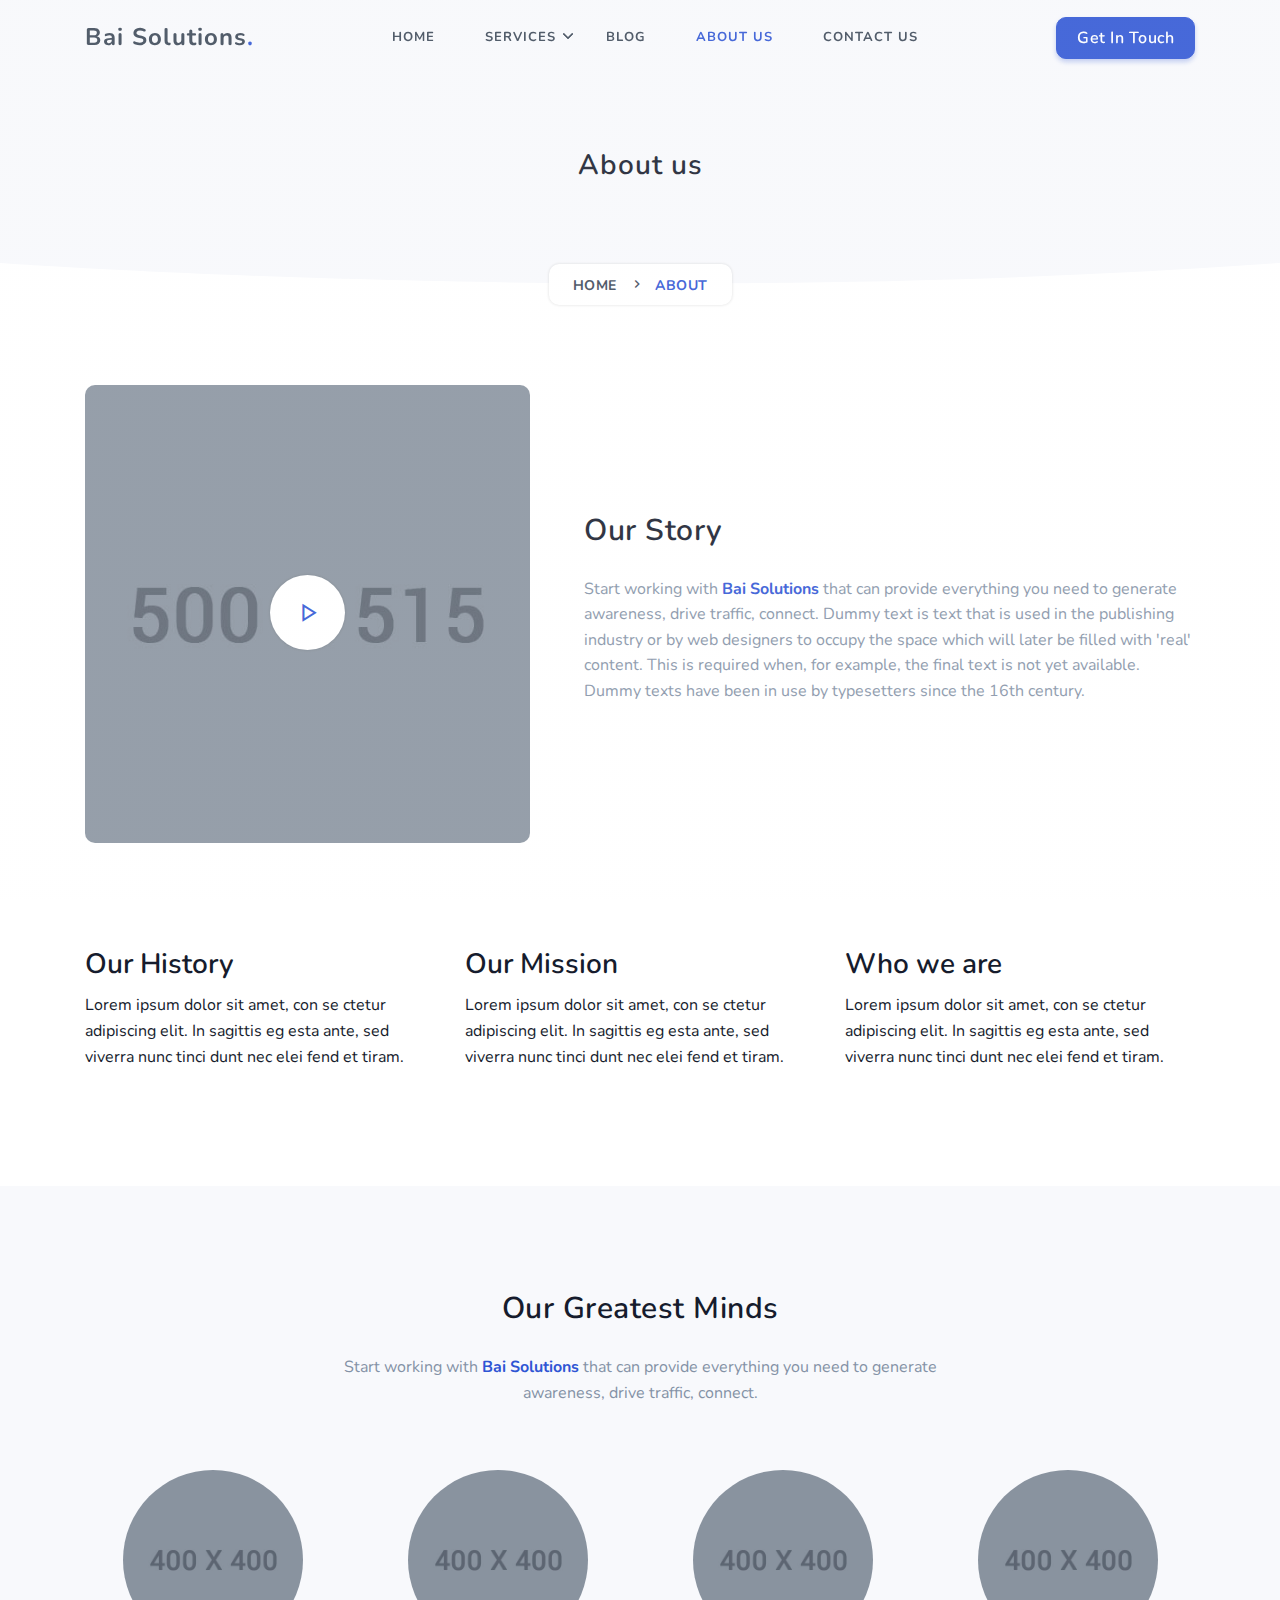
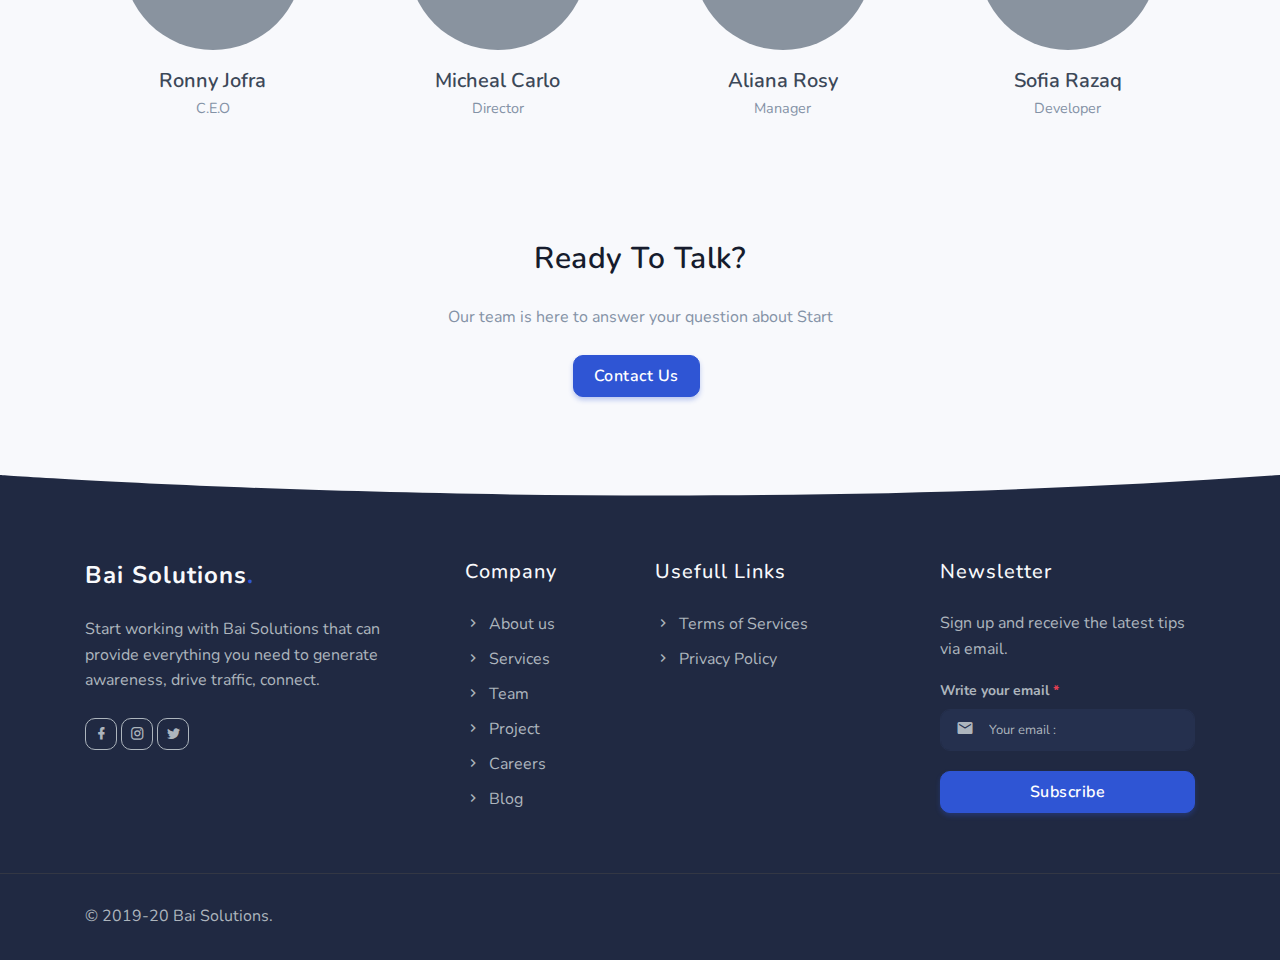
==== about-us.html @ ea164569 "Setup" ====
<!DOCTYPE html>
<html lang="en">

<head>
    <meta charset="utf-8" />
    <title>Bai Solutions- Saas & Software Landing Page Template</title>
    <meta name="viewport" content="width=device-width, initial-scale=1.0">
    <meta name="description" content="Premium Bootstrap 4 Landing Page Template" />
    <meta name="keywords" content="bootstrap 4, premium, marketing, multipurpose" />
    <meta content="Shreethemes" name="author" />
    <!-- favicon -->
    <link rel="shortcut icon" href="images/favicon.ico">
    <!-- Bootstrap -->
    <link href="css/bootstrap.min.css" rel="stylesheet" type="text/css" />
    <!-- Magnific -->
    <link href="css/magnific-popup.css" rel="stylesheet" type="text/css" />
    <!-- Icons -->
    <link href="css/materialdesignicons.min.css" rel="stylesheet" type="text/css" />
    <!-- Main css -->
    <link href="css/style.css" rel="stylesheet" type="text/css" />
    <link href="css/custom.css" rel="stylesheet" type="text/css" />

</head>

<body>
    <!-- Loader -->
    <div id="preloader">
        <div id="status">
            <div class="spinner">
                <div class="double-bounce1"></div>
                <div class="double-bounce2"></div>
            </div>
        </div>
    </div>
    <!-- Loader -->

    <!-- Navbar STart -->
    <header id="topnav" class="defaultscroll sticky">
        <div class="container">
            <!-- Logo container-->
            <div>
                <a class="logo" href="index.html">Bai Solutions<span class="text-primary">.</span></a>
            </div>
            <div class="buy-button">
                <a href="" class="btn btn-primary">Get In Touch</a>
            </div>
            <!--end login button-->
            <!-- End Logo container-->
            <div class="menu-extras">
                <div class="menu-item">
                    <!-- Mobile menu toggle-->
                    <a class="navbar-toggle">
                        <div class="lines">
                            <span></span>
                            <span></span>
                            <span></span>
                        </div>
                    </a>
                    <!-- End mobile menu toggle-->
                </div>
            </div>

            <div id="navigation">
                <!-- Navigation Menu-->
                <ul class="navigation-menu">
                    <li><a href="index.html">Home</a></li>
                    <li class="has-submenu">
                        <a href="services.html">Services</a><span class="menu-arrow"></span>
                        <ul class="submenu megamenu">
                            <li>
                                <ul>
                                    <li><a href="javascript:void(0)">Services 1</a></li>
                                    <li><a href="javascript:void(0)">Services 2</a></li>
                                    <li><a href="javascript:void(0)">Services 3</a></li>
                                    <li><a href="javascript:void(0)">Services 4</a></li>
                                </ul>
                            </li>
                            <li>
                                <ul>
                                    <li><a href="javascript:void(0)">Services 5</a></li>
                                    <li><a href="javascript:void(0)">Services 6</a></li>
                                    <li><a href="javascript:void(0)">Services 7</a></li>
                                    <li><a href="javascript:void(0)">Services 8</a></li>
                                </ul>
                            </li>
                        </ul>
                    </li>
                    <li>
                        <a href="blog.html">Blog</a></span>
                    </li>
                    <li>
                        <a href="about-us.html">About Us</a></span>
                    </li>
                    <li>
                        <a href="contact-us.html">Contact US</a></span>
                    </li>
                </ul>
                <!--end navigation menu-->
                <div class="buy-menu-btn d-none">
                    <a href="" class="btn btn-primary">Get In Touch</a>
                </div>
                <!--end login button-->
            </div>
            <!--end navigation-->
        </div>
        <!--end container-->
    </header>
    <!--end header-->
    <!-- Navbar End -->

    <!-- Hero Start -->
    <section class="bg-half bg-light">
        <div class="home-center">
            <div class="home-desc-center">
                <div class="container">
                    <div class="row justify-content-center">
                        <div class="col-lg-12 text-center">
                            <div class="page-next-level">
                                <h4 class="title"> About us </h4>
                                <ul class="page-next d-inline-block bg-white shadow p-2 pl-4 pr-4 rounded mb-0">
                                    <li><a href="index.html" class="text-uppercase font-weight-bold text-dark">Home</a>
                                    </li>
                                    <li>
                                        <span class="text-uppercase text-primary font-weight-bold">About</span>
                                    </li>
                                </ul>
                            </div>
                        </div>
                        <!--end col-->
                    </div>
                    <!--end row-->
                </div>
                <!--end container-->
            </div>
        </div>
    </section>
    <!--end section-->
    <!-- Hero End -->

    <!-- Shape Start -->
    <div class="position-relative">
        <div class="shape overflow-hidden text-white">
            <svg viewBox="0 0 2880 48" fill="none" xmlns="http://www.w3.org/2000/svg">
                <path d="M0 48H1437.5H2880V0H2160C1442.5 52 720 0 720 0H0V48Z" fill="currentColor"></path>
            </svg>
        </div>
    </div>
    <!--Shape End-->

    <!-- About Start -->
    <section class="section">
        <div class="container">
            <div class="row align-items-center">
                <div class="col-lg-5 col-md-5 mt-4 pt-2 mt-sm-0 pt-sm-0">
                    <div class="position-relative">
                        <img src="images/about.jpg" class="rounded img-fluid mx-auto d-block" alt="">
                        <div class="play-icon">
                            <a href="http://vimeo.com/287684225" class="play-btn video-play-icon">
                                <i class="mdi mdi-play text-primary rounded-pill bg-white shadow"></i>
                            </a>
                        </div>
                    </div>
                </div>
                <!--end col-->

                <div class="col-lg-7 col-md-7 mt-4 pt-2 mt-sm-0 pt-sm-0">
                    <div class="section-title ml-lg-4">
                        <h4 class="title mb-4">Our Story</h4>
                        <p class="text-muted">Start working with <span class="text-primary font-weight-bold">Bai
                                Solutions</span> that can provide everything you need to generate awareness, drive
                            traffic, connect. Dummy text is text that is used in the publishing industry or by web
                            designers to occupy the space which will later be filled with 'real' content. This is
                            required when, for example, the final text is not yet available. Dummy texts have been in
                            use by typesetters since the 16th century.</p>
                    </div>
                </div>
                <!--end col-->
            </div>
            <!--end row-->
        </div>
        <!--end container-->
    </section>

    <section class="section pt-0">
        <div class="container">
            <div class="row">
                <div class="col-lg-4 col-md-6">
                    <div class="about-text">
                        <h3>Our History</h3>
                        <p>Lorem ipsum dolor sit amet, con se ctetur adipiscing elit. In sagittis eg esta ante, sed
                            viverra nunc tinci dunt nec elei fend et tiram.</p>
                    </div>
                </div>
                <div class="col-lg-4 col-md-6">
                    <div class="about-text">
                        <h3>Our Mission</h3>
                        <p>Lorem ipsum dolor sit amet, con se ctetur adipiscing elit. In sagittis eg esta ante, sed
                            viverra nunc tinci dunt nec elei fend et tiram.</p>
                    </div>
                </div>
                <div class="col-lg-4 col-md-6 offset-lg-0 offset-md-3">
                    <div class="about-text">
                        <h3>Who we are</h3>
                        <p>Lorem ipsum dolor sit amet, con se ctetur adipiscing elit. In sagittis eg esta ante, sed
                            viverra nunc tinci dunt nec elei fend et tiram.</p>
                    </div>
                </div>
            </div>
        </div>
    </section>
    <!--end section-->
    <!-- About End -->

    <!-- Team Start -->
    <section class="section bg-light">
        <div class="container">
            <div class="row">
                <div class="col-12 text-center">
                    <div class="section-title mb-4 pb-2">
                        <h4 class="title mb-4">Our Greatest Minds</h4>
                        <p class="text-muted para-desc mx-auto mb-0">Start working with <span
                                class="text-primary font-weight-bold">Bai Solutions</span> that can provide everything
                            you need to generate awareness, drive traffic, connect.</p>
                    </div>
                </div>
                <!--end col-->
            </div>
            <!--end row-->

            <div class="row">
                <div class="col-lg-3 col-md-6 mt-4 pt-2">
                    <div class="team text-center">
                        <div class="position-relative">
                            <img src="images/client/01.jpg" class="img-fluid avatar avatar-ex-large rounded-pill"
                                alt="">
                            <ul class="list-unstyled social-icon team-icon mb-0 mt-4">
                                <li class="list-inline-item"><a href="javascript:void(0)" class="rounded"><i
                                            class="mdi mdi-facebook" title="Facebook"></i></a></li>
                                <li class="list-inline-item"><a href="javascript:void(0)" class="rounded"><i
                                            class="mdi mdi-instagram" title="Instagram"></i></a></li>
                                <li class="list-inline-item"><a href="javascript:void(0)" class="rounded"><i
                                            class="mdi mdi-twitter" title="Twitter"></i></a></li>
                                <li class="list-inline-item"><a href="javascript:void(0)" class="rounded"><i
                                            class="mdi mdi-google-plus" title="Twitter"></i></a></li>
                            </ul>
                        </div>
                        <div class="content pt-3 pb-3">
                            <h5 class="mb-0"><a href="javascript:void(0)" class="name text-dark">Ronny Jofra</a></h5>
                            <small class="designation text-muted">C.E.O</small>
                        </div>
                    </div>
                </div>
                <!--end col-->

                <div class="col-lg-3 col-md-6 mt-4 pt-2">
                    <div class="team text-center">
                        <div class="position-relative">
                            <img src="images/client/04.jpg" class="img-fluid avatar avatar-ex-large rounded-pill"
                                alt="">
                            <ul class="list-unstyled social-icon team-icon mb-0 mt-4">
                                <li class="list-inline-item"><a href="javascript:void(0)" class="rounded"><i
                                            class="mdi mdi-facebook" title="Facebook"></i></a></li>
                                <li class="list-inline-item"><a href="javascript:void(0)" class="rounded"><i
                                            class="mdi mdi-instagram" title="Instagram"></i></a></li>
                                <li class="list-inline-item"><a href="javascript:void(0)" class="rounded"><i
                                            class="mdi mdi-twitter" title="Twitter"></i></a></li>
                                <li class="list-inline-item"><a href="javascript:void(0)" class="rounded"><i
                                            class="mdi mdi-google-plus" title="Twitter"></i></a></li>
                            </ul>
                        </div>
                        <div class="content pt-3 pb-3">
                            <h5 class="mb-0"><a href="javascript:void(0)" class="name text-dark">Micheal Carlo</a></h5>
                            <small class="designation text-muted">Director</small>
                        </div>
                    </div>
                </div>
                <!--end col-->

                <div class="col-lg-3 col-md-6 mt-4 pt-2">
                    <div class="team text-center">
                        <div class="position-relative">
                            <img src="images/client/02.jpg" class="img-fluid avatar avatar-ex-large rounded-pill"
                                alt="">
                            <ul class="list-unstyled social-icon team-icon mb-0 mt-4">
                                <li class="list-inline-item"><a href="javascript:void(0)" class="rounded"><i
                                            class="mdi mdi-facebook" title="Facebook"></i></a></li>
                                <li class="list-inline-item"><a href="javascript:void(0)" class="rounded"><i
                                            class="mdi mdi-instagram" title="Instagram"></i></a></li>
                                <li class="list-inline-item"><a href="javascript:void(0)" class="rounded"><i
                                            class="mdi mdi-twitter" title="Twitter"></i></a></li>
                                <li class="list-inline-item"><a href="javascript:void(0)" class="rounded"><i
                                            class="mdi mdi-google-plus" title="Twitter"></i></a></li>
                            </ul>
                        </div>
                        <div class="content pt-3 pb-3">
                            <h5 class="mb-0"><a href="javascript:void(0)" class="name text-dark">Aliana Rosy</a></h5>
                            <small class="designation text-muted">Manager</small>
                        </div>
                    </div>
                </div>
                <!--end col-->

                <div class="col-lg-3 col-md-6 mt-4 pt-2">
                    <div class="team text-center">
                        <div class="position-relative">
                            <img src="images/client/03.jpg" class="img-fluid avatar avatar-ex-large rounded-pill"
                                alt="">
                            <ul class="list-unstyled social-icon team-icon mb-0 mt-4">
                                <li class="list-inline-item"><a href="javascript:void(0)" class="rounded"><i
                                            class="mdi mdi-facebook" title="Facebook"></i></a></li>
                                <li class="list-inline-item"><a href="javascript:void(0)" class="rounded"><i
                                            class="mdi mdi-instagram" title="Instagram"></i></a></li>
                                <li class="list-inline-item"><a href="javascript:void(0)" class="rounded"><i
                                            class="mdi mdi-twitter" title="Twitter"></i></a></li>
                                <li class="list-inline-item"><a href="javascript:void(0)" class="rounded"><i
                                            class="mdi mdi-google-plus" title="Twitter"></i></a></li>
                            </ul>
                        </div>
                        <div class="content pt-3 pb-3">
                            <h5 class="mb-0"><a href="javascript:void(0)" class="name text-dark">Sofia Razaq</a></h5>
                            <small class="designation text-muted">Developer</small>
                        </div>
                    </div>
                </div>
                <!--end col-->
            </div>
            <!--end row-->
        </div>
        <!--end container-->

        <div class="container mt-100 mt-60">
            <div class="row justify-content-center">
                <div class="col-12 text-center">
                    <div class="section-title">
                        <h4 class="title mb-4">Ready To Talk?</h4>
                        <p class="text-muted para-desc mx-auto mb-0">Our team is here to answer your question about Start</p>

                        <div class="mt-3">
                            <a href="contact-us.html" class="btn btn-primary mt-2 mr-2">Contact Us</a>
                        </div>
                    </div>
                </div>
                <!--end col-->
            </div>
            <!--end row-->
        </div>
        <!--end container-->
    </section>
    <!--end section-->
    <!-- Team End -->

    <!-- Shape Start -->
    <div class="position-relative">
        <div class="shape overflow-hidden text-footer">
            <svg viewBox="0 0 2880 48" fill="none" xmlns="http://www.w3.org/2000/svg">
                <path d="M0 48H1437.5H2880V0H2160C1442.5 52 720 0 720 0H0V48Z" fill="currentColor"></path>
            </svg>
        </div>
    </div>
    <!--Shape End-->

    <!-- Footer Start -->
    <footer class="footer">
        <div class="container">
            <div class="row">
                <div class="col-lg-4 col-12 mb-0 mb-md-4 pb-0 pb-md-2">
                    <a class="logo-footer" href="#">Bai Solutions<span class="text-primary">.</span></a>
                    <p class="mt-4">Start working with Bai Solutions that can provide everything you need to generate
                        awareness, drive traffic, connect.</p>
                    <ul class="list-unstyled social-icon social mb-0 mt-4">
                        <li class="list-inline-item"><a href="javascript:void(0)" class="rounded"><i
                                    class="mdi mdi-facebook" title="Facebook"></i></a></li>
                        <li class="list-inline-item"><a href="javascript:void(0)" class="rounded"><i
                                    class="mdi mdi-instagram" title="Instagram"></i></a></li>
                        <li class="list-inline-item"><a href="javascript:void(0)" class="rounded"><i
                                    class="mdi mdi-twitter" title="Twitter"></i></a></li>
                    </ul>
                    <!--end icon-->
                </div>
                <!--end col-->

                <div class="col-lg-2 col-md-4 col-12 mt-4 mt-sm-0 pt-2 pt-sm-0">
                    <h4 class="text-light footer-head">Company</h4>
                    <ul class="list-unstyled footer-list mt-4">
                        <li><a href="about-us.html" class="text-foot"><i class="mdi mdi-chevron-right mr-1"></i>
                                About us</a></li>
                        <li><a href="services.html" class="text-foot"><i class="mdi mdi-chevron-right mr-1"></i>
                                Services</a></li>
                        <li><a href="page-team.html" class="text-foot"><i class="mdi mdi-chevron-right mr-1"></i>
                                Team</a></li>
                        <li><a href="page-work.html" class="text-foot"><i class="mdi mdi-chevron-right mr-1"></i>
                                Project</a></li>
                        <li><a href="page-jobs.html" class="text-foot"><i class="mdi mdi-chevron-right mr-1"></i>
                                Careers</a></li>
                        <li><a href="blog.html" class="text-foot"><i class="mdi mdi-chevron-right mr-1"></i>
                                Blog</a></li>
                    </ul>
                </div>
                <!--end col-->

                <div class="col-lg-3 col-md-4 col-12 mt-4 mt-sm-0 pt-2 pt-sm-0">
                    <h4 class="text-light footer-head">Usefull Links</h4>
                    <ul class="list-unstyled footer-list mt-4">
                        <li><a href="page-terms.html" class="text-foot"><i class="mdi mdi-chevron-right mr-1"></i> Terms
                                of Services</a></li>
                        <li><a href="page-privacy.html" class="text-foot"><i class="mdi mdi-chevron-right mr-1"></i>
                                Privacy Policy</a></li>
                    </ul>
                </div>
                <!--end col-->

                <div class="col-lg-3 col-md-4 col-12 mt-4 mt-sm-0 pt-2 pt-sm-0">
                    <h4 class="text-light footer-head">Newsletter</h4>
                    <p class="mt-4">Sign up and receive the latest tips via email.</p>
                    <form>
                        <div class="row">
                            <div class="col-lg-12">
                                <div class="foot-subscribe form-group position-relative">
                                    <label>Write your email <span class="text-danger">*</span></label>
                                    <i class="mdi mdi-email ml-3 icons"></i>
                                    <input type="email" name="email" id="emailsubscribe"
                                        class="form-control pl-5 rounded" placeholder="Your email : " required>
                                </div>
                            </div>
                            <div class="col-lg-12">
                                <input type="submit" id="submitsubscribe" name="send" class="btn btn-primary w-100"
                                    value="Subscribe">
                            </div>
                        </div>
                    </form>
                </div>
                <!--end col-->
            </div>
            <!--end row-->
        </div>
        <!--end container-->
    </footer>
    <!--end footer-->
    <hr>
    <footer class="footer footer-bar">
        <div class="container text-center">
            <div class="row align-items-center">
                <div class="col-sm-6">
                    <div class="text-sm-left">
                        <p class="mb-0">© 2019-20 Bai Solutions.</p>
                    </div>
                </div>

                <div class="col-sm-6 mt-4 mt-sm-0 pt-2 pt-sm-0">
                    <ul class="list-unstyled payment-cards text-sm-right mb-0"></ul>
                </div>
            </div>
        </div>
        <!--end container-->
    </footer>
    <!--end footer-->
    <!-- Footer End -->

    <!-- Back to top -->
    <a href="#" class="back-to-top rounded text-center" id="back-to-top">
        <i class="mdi mdi-chevron-up d-block"> </i>
    </a>
    <!-- Back to top -->

    <!-- javascript -->
    <script src="js/jquery.min.js"></script>
    <script src="js/bootstrap.bundle.min.js"></script>
    <script src="js/jquery.easing.min.js"></script>
    <script src="js/scrollspy.min.js"></script>
    <!-- Magnific Popup -->
    <script src="js/jquery.magnific-popup.min.js"></script>
    <script src="js/magnific.init.js"></script>
    <!-- Main Js -->
    <script src="js/app.js"></script>
</body>

</html>
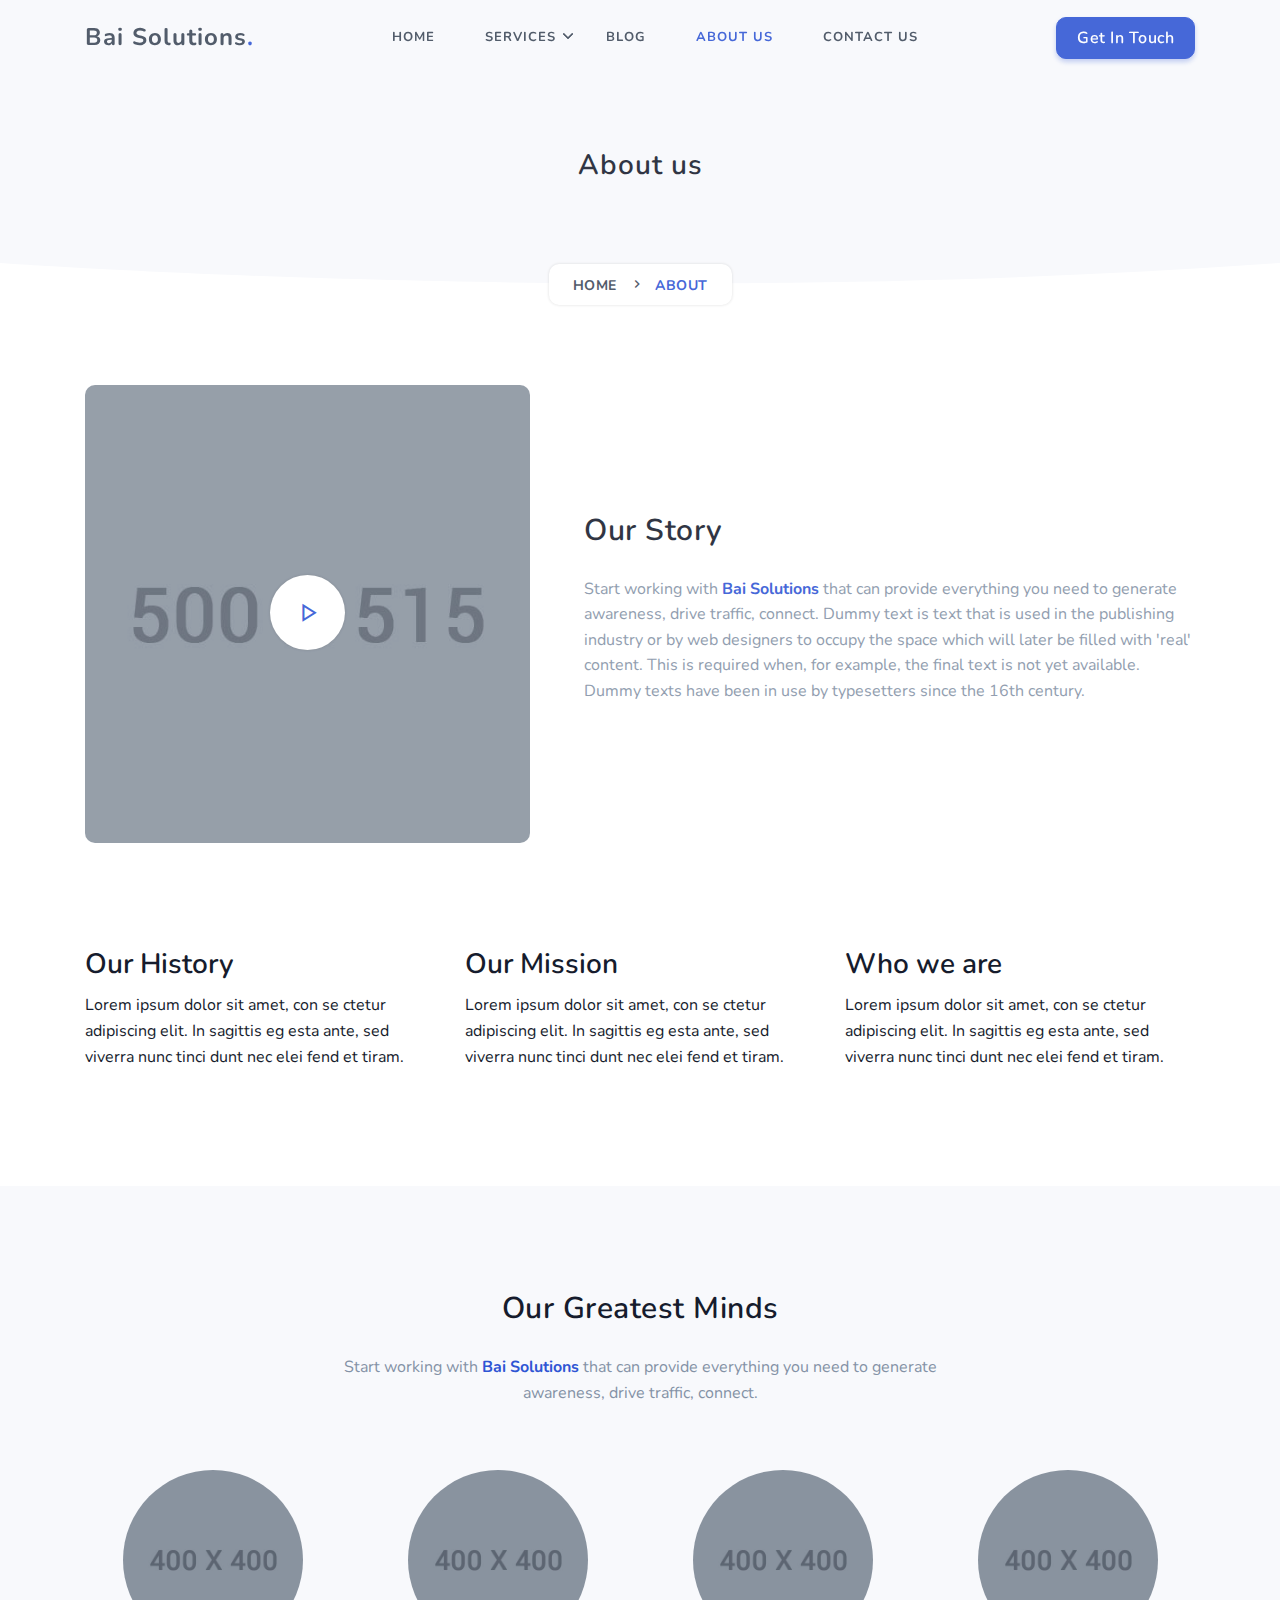
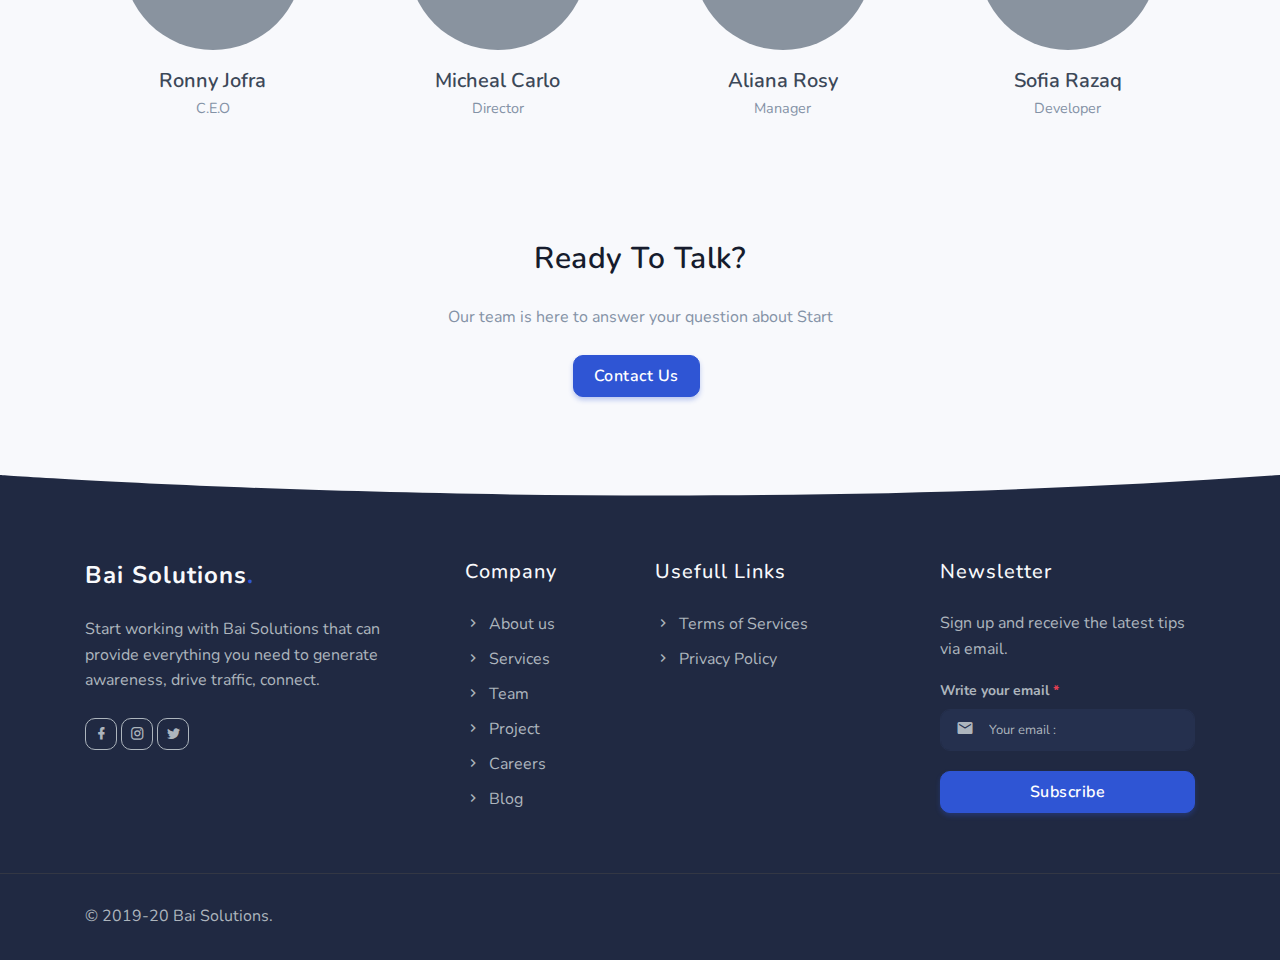
==== commit ccaf8b4d: "Done" ====
--- a/about-us.html
+++ b/about-us.html
@@ -1,13 +1,12 @@
 <!DOCTYPE html>
 <html lang="en">
-
 <head>
     <meta charset="utf-8" />
-    <title>Bai Solutions- Saas & Software Landing Page Template</title>
+    <title>Bai Solutions</title>
     <meta name="viewport" content="width=device-width, initial-scale=1.0">
     <meta name="description" content="Premium Bootstrap 4 Landing Page Template" />
     <meta name="keywords" content="bootstrap 4, premium, marketing, multipurpose" />
-    <meta content="Shreethemes" name="author" />
+    <meta content="emperorbrains" name="author" />
     <!-- favicon -->
     <link rel="shortcut icon" href="images/favicon.ico">
     <!-- Bootstrap -->
--- a/css/style.css
+++ b/css/style.css
@@ -1,8 +1,8 @@
-/* Template Name: Landrick - Saas & Software Landing Page Template
-   Author: Shreethemes
-   E-mail: shreethemes@gmail.com
+/* : Bai Solutions
+   Author: emperorbrains
+   E-mail: emperorbrains@gmail.com
    Version: 1.0.0
-   Created: August 2019
+   
    File Description: Main Css file of the template
 */
 /*********************************/
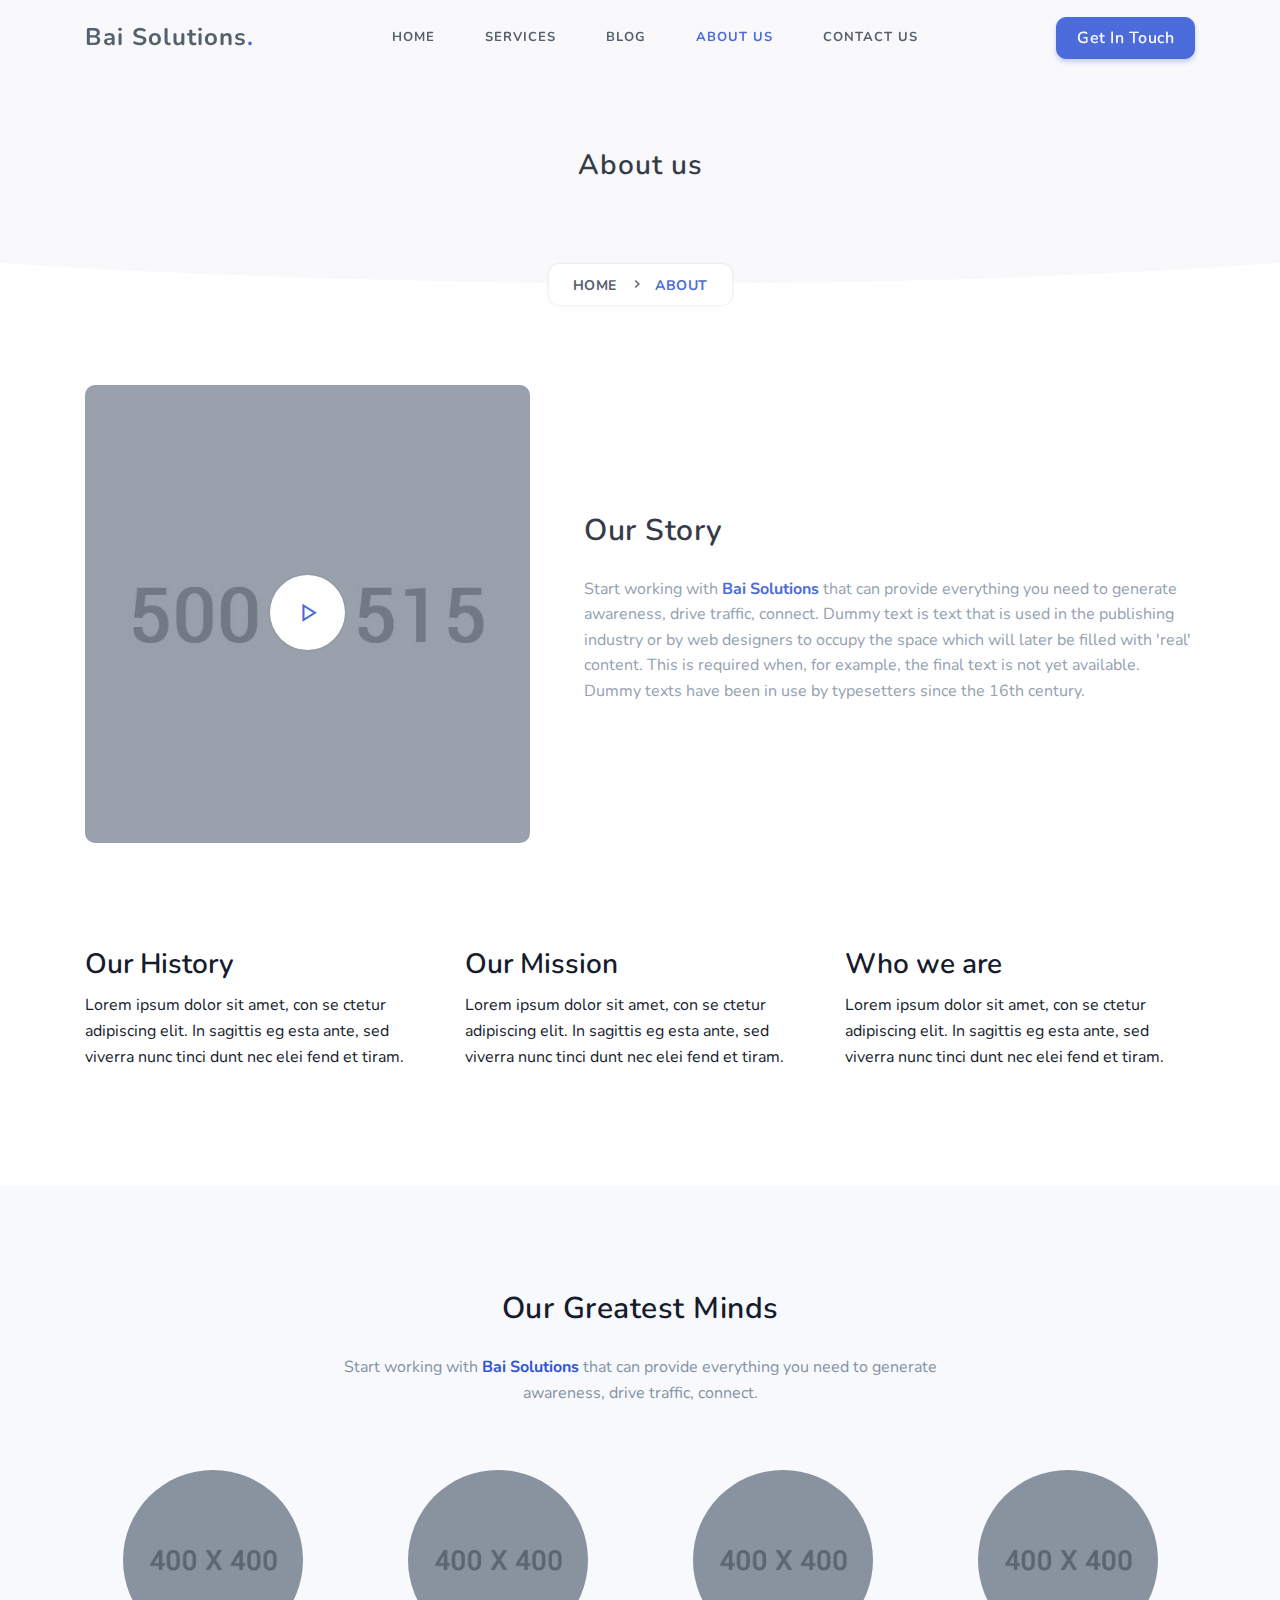
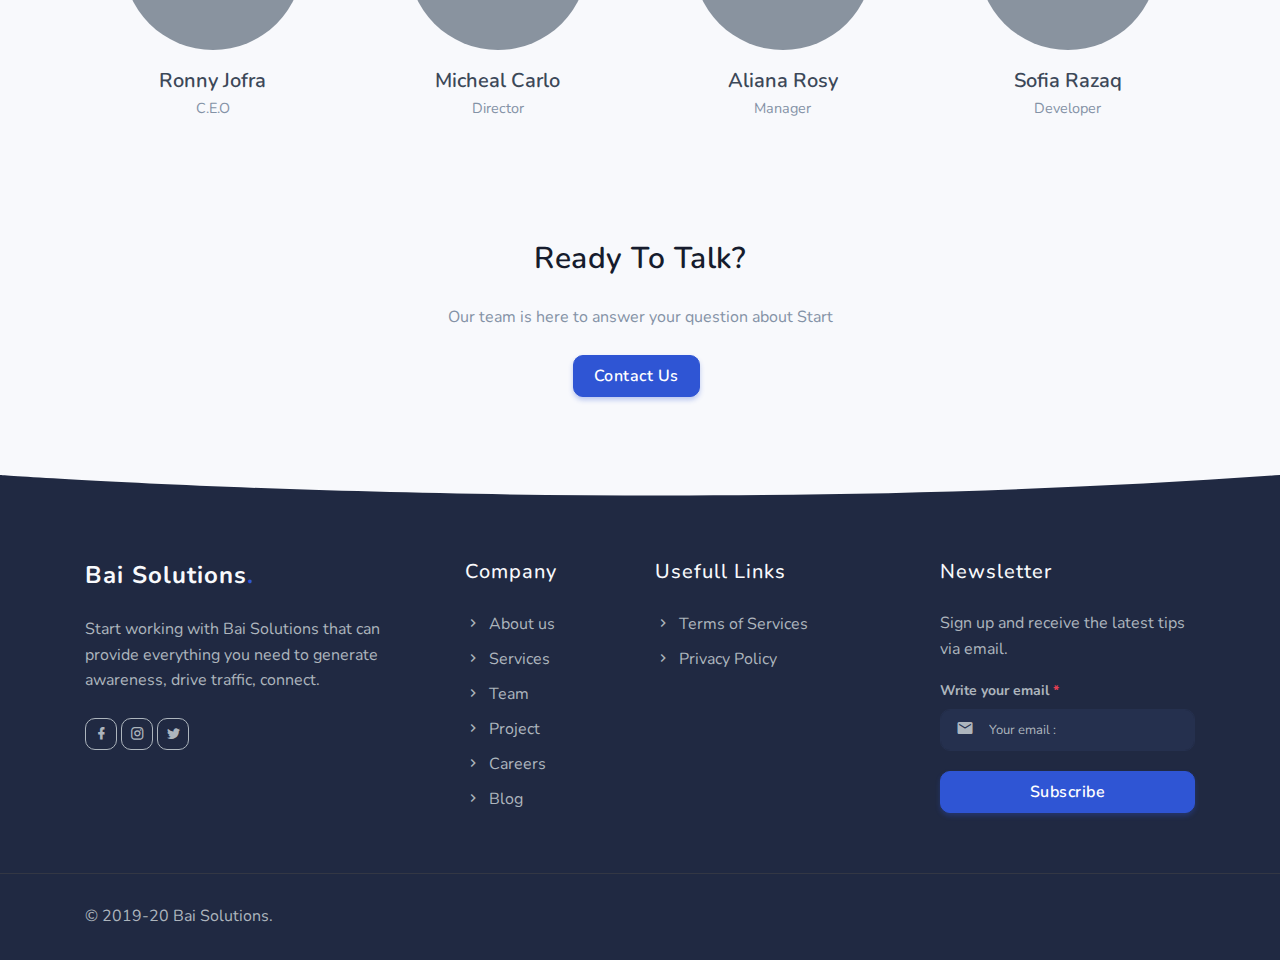
==== commit c561cb4b: "Issue" ====
--- a/about-us.html
+++ b/about-us.html
@@ -64,25 +64,7 @@
                 <ul class="navigation-menu">
                     <li><a href="index.html">Home</a></li>
                     <li class="has-submenu">
-                        <a href="services.html">Services</a><span class="menu-arrow"></span>
-                        <ul class="submenu megamenu">
-                            <li>
-                                <ul>
-                                    <li><a href="javascript:void(0)">Services 1</a></li>
-                                    <li><a href="javascript:void(0)">Services 2</a></li>
-                                    <li><a href="javascript:void(0)">Services 3</a></li>
-                                    <li><a href="javascript:void(0)">Services 4</a></li>
-                                </ul>
-                            </li>
-                            <li>
-                                <ul>
-                                    <li><a href="javascript:void(0)">Services 5</a></li>
-                                    <li><a href="javascript:void(0)">Services 6</a></li>
-                                    <li><a href="javascript:void(0)">Services 7</a></li>
-                                    <li><a href="javascript:void(0)">Services 8</a></li>
-                                </ul>
-                            </li>
-                        </ul>
+                        <a href="services.html">Services</a>
                     </li>
                     <li>
                         <a href="blog.html">Blog</a></span>
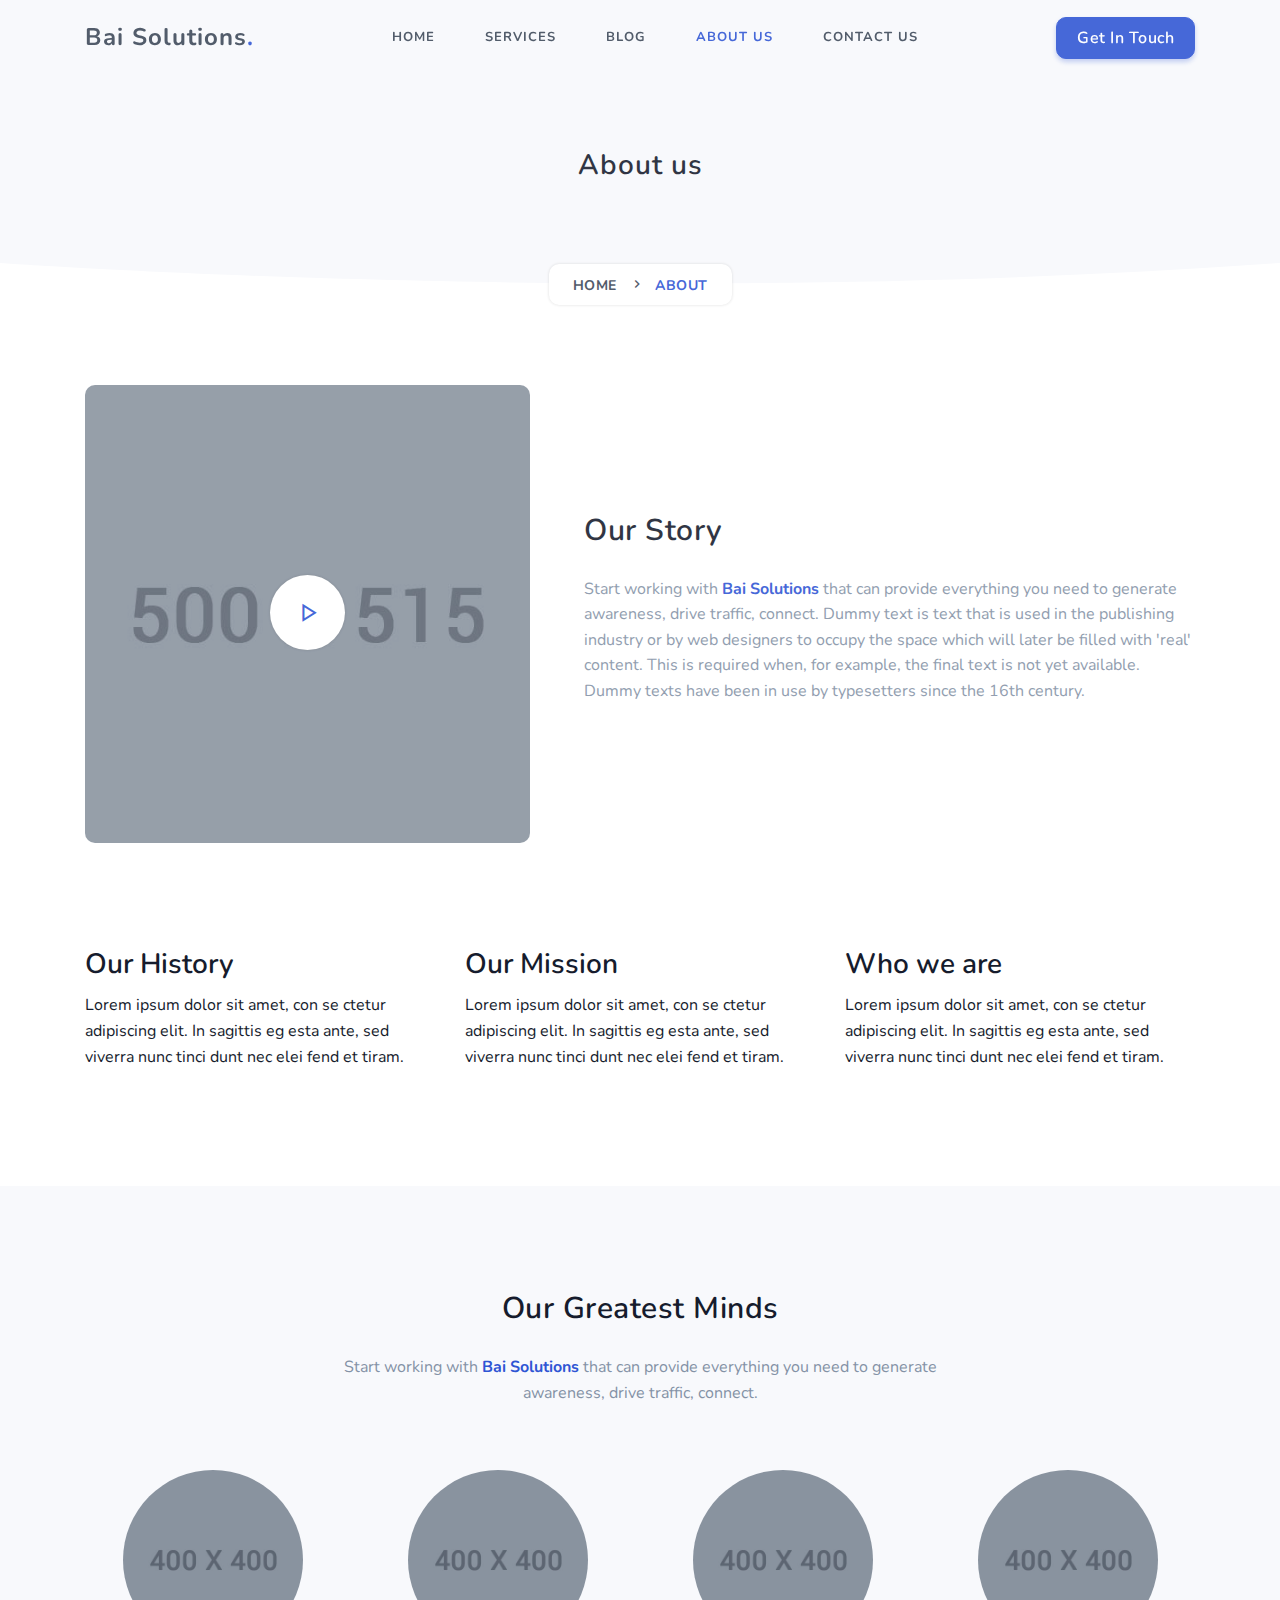
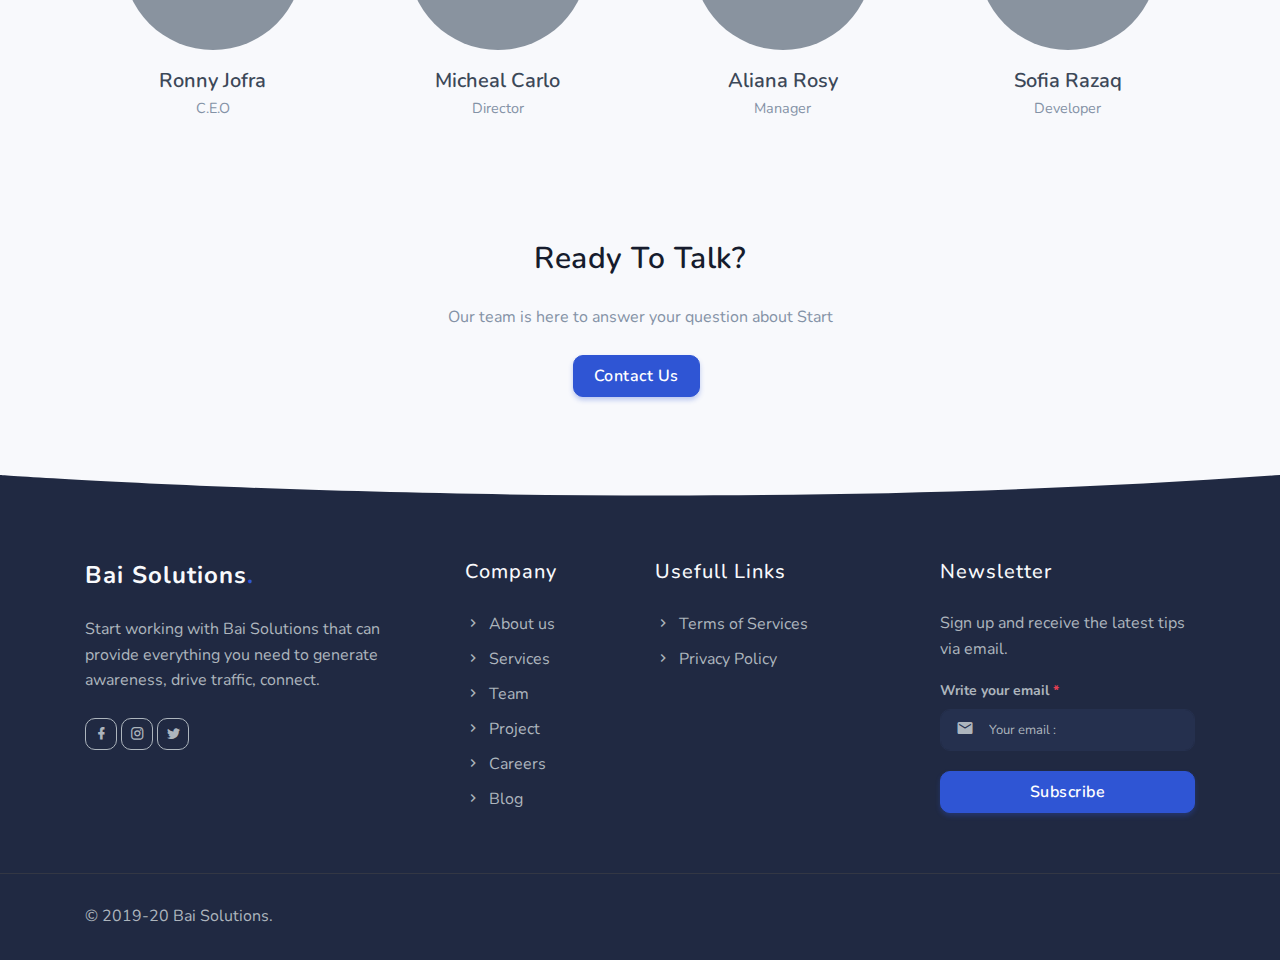
==== commit 8f93672f: "meta desc" ====
--- a/about-us.html
+++ b/about-us.html
@@ -4,7 +4,7 @@
     <meta charset="utf-8" />
     <title>Bai Solutions</title>
     <meta name="viewport" content="width=device-width, initial-scale=1.0">
-    <meta name="description" content="Premium Bootstrap 4 Landing Page Template" />
+    <meta name="description" content="We offer high-performance IoT modules, connectivity services and software.  Our ability to go the extra mile, decades of experience, deep industry insights and unmatched technology expertise is what makes us stand out in everything we do. Whether it is smart gaming, building automation, hospitality management or solutions for smart cities, we help you address take on the challenges posed by rapid technological change. " />
     <meta name="keywords" content="bootstrap 4, premium, marketing, multipurpose" />
     <meta content="emperorbrains" name="author" />
     <!-- favicon -->
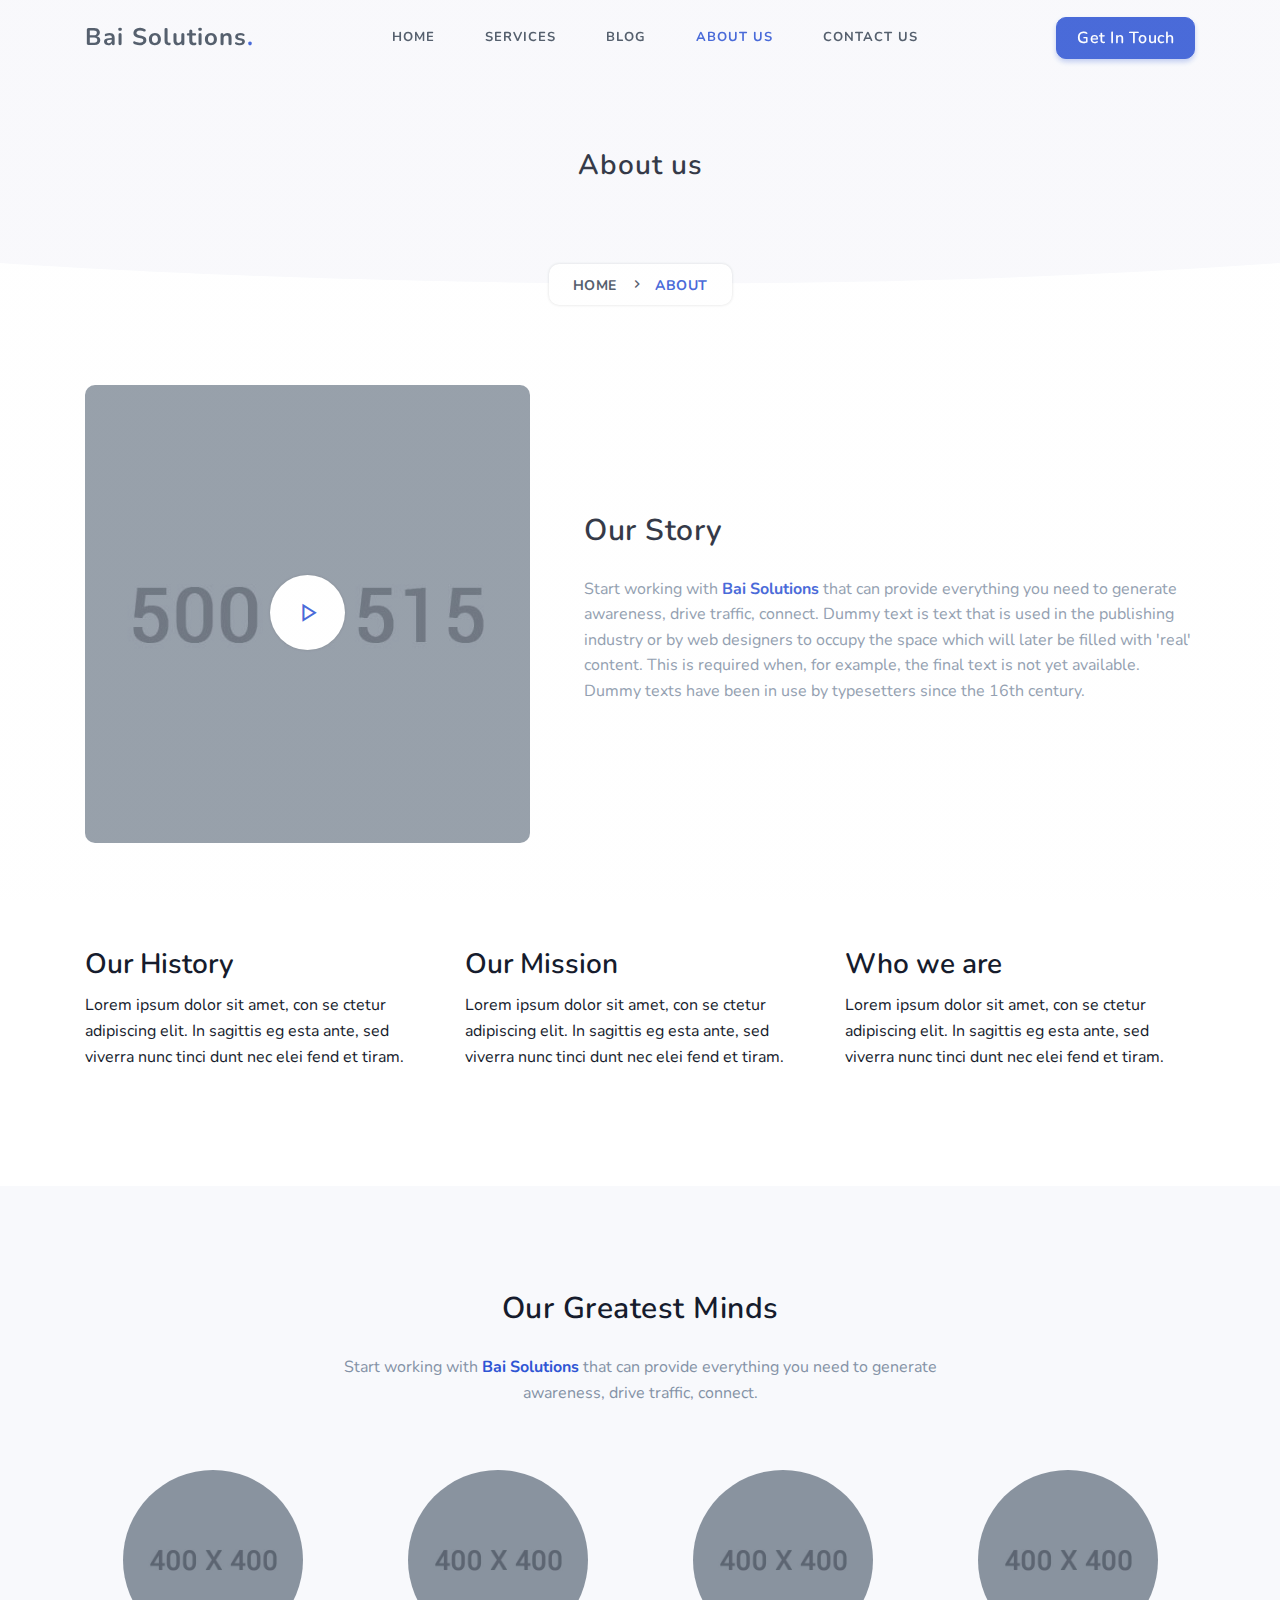
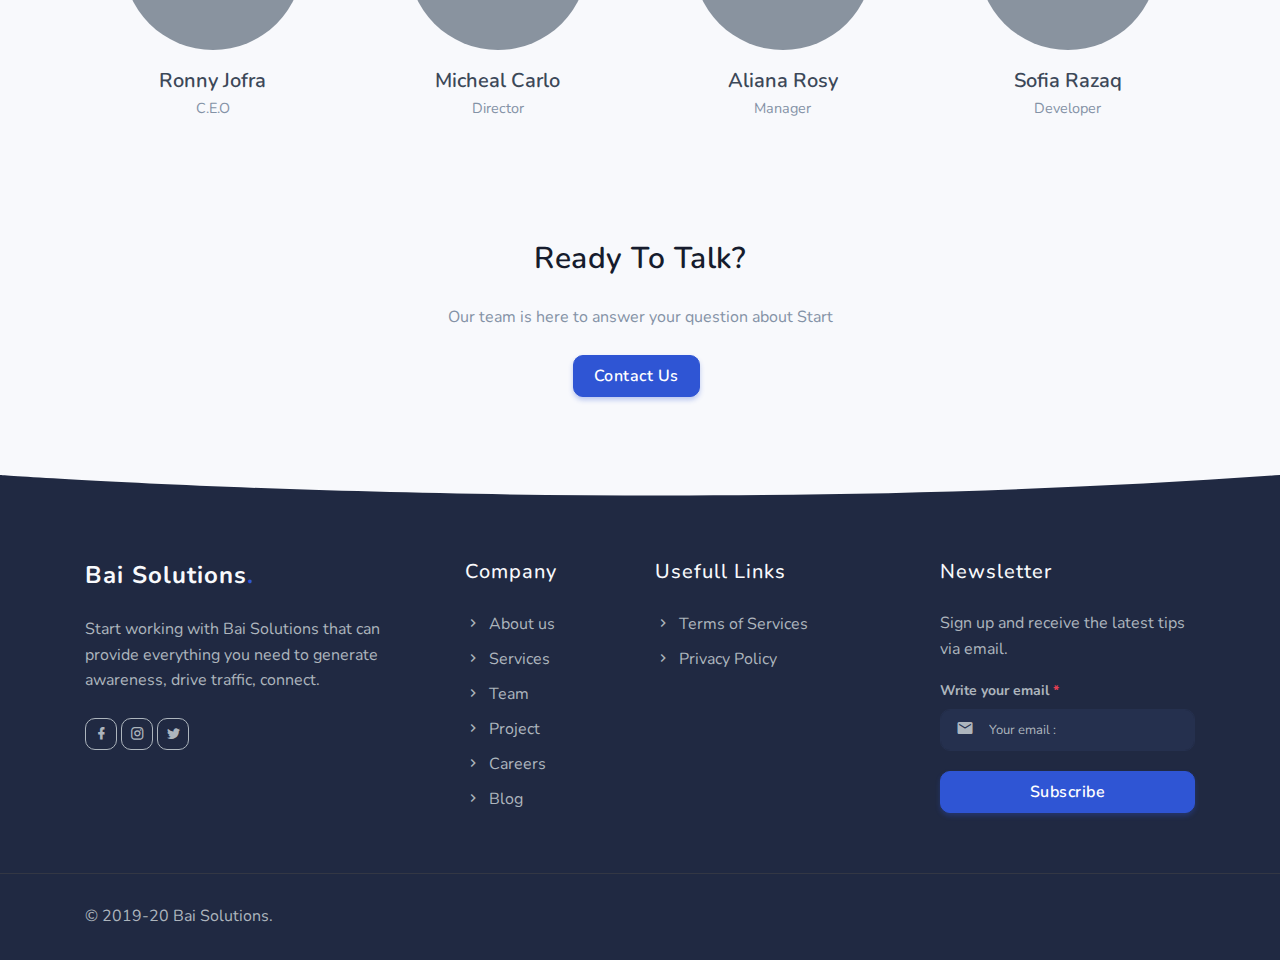
==== commit aa1e6894: "fab" ====
--- a/about-us.html
+++ b/about-us.html
@@ -8,7 +8,7 @@
     <meta name="keywords" content="bootstrap 4, premium, marketing, multipurpose" />
     <meta content="emperorbrains" name="author" />
     <!-- favicon -->
-    <link rel="shortcut icon" href="images/favicon.ico">
+    <link rel="shortcut icon" href="images/fav.png" type="image/x-icon">
     <!-- Bootstrap -->
     <link href="css/bootstrap.min.css" rel="stylesheet" type="text/css" />
     <!-- Magnific -->
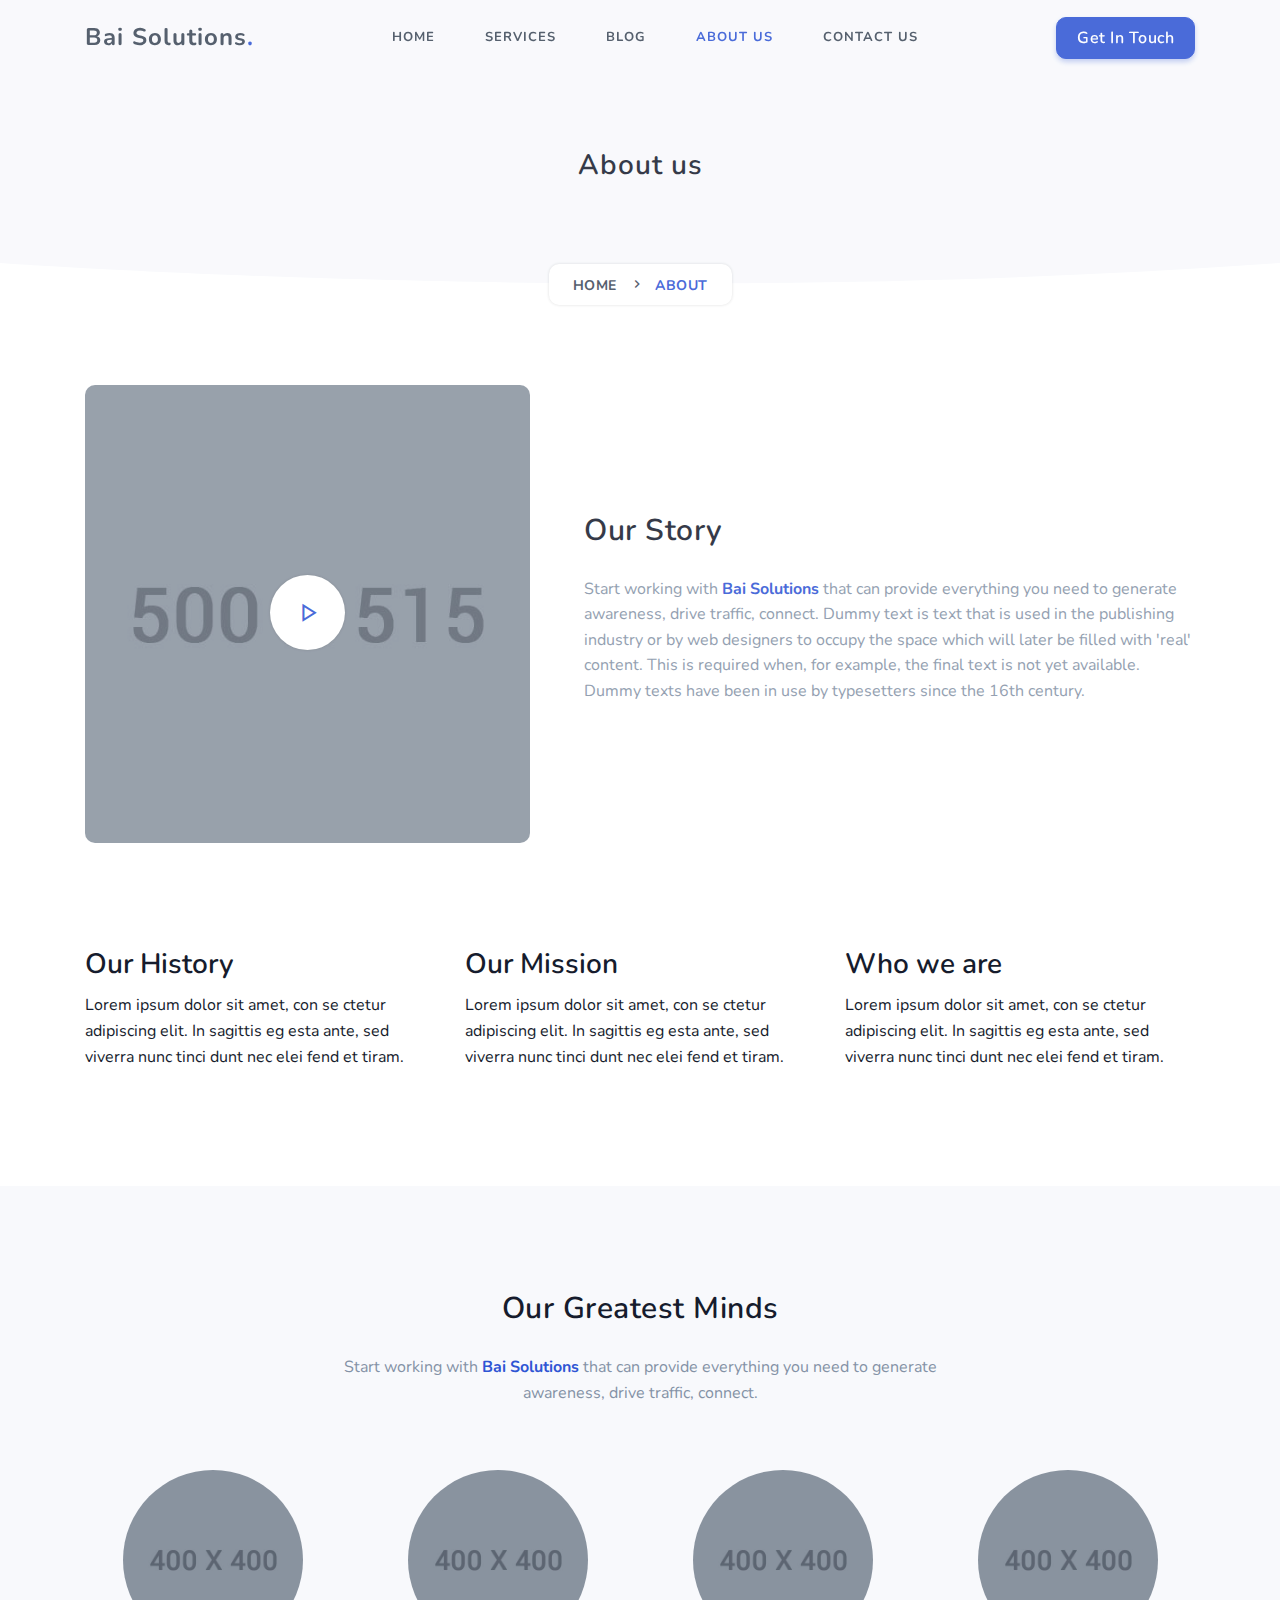
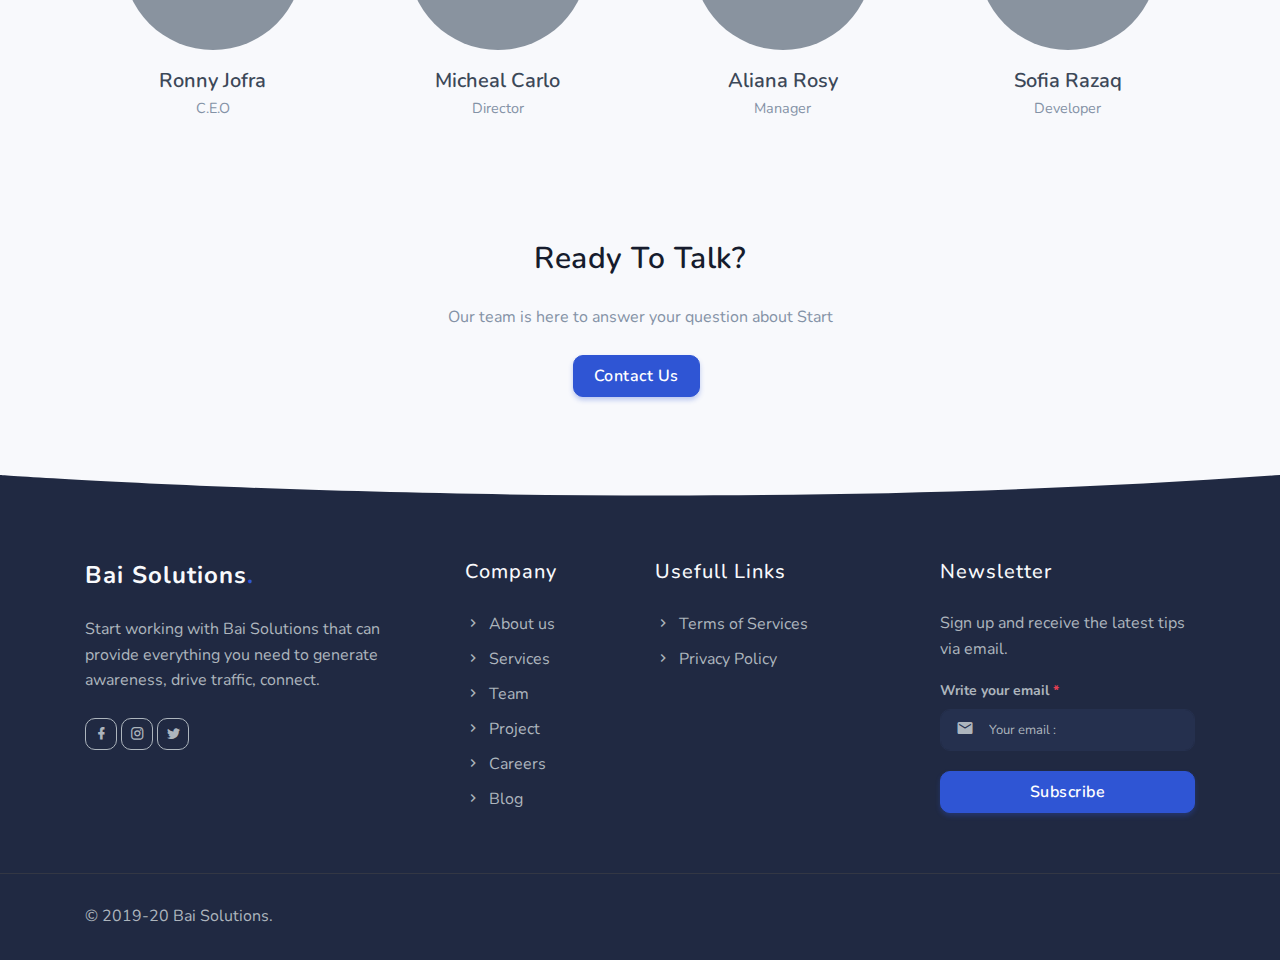
==== commit 6fb77aca: "Done" ====
--- a/about-us.html
+++ b/about-us.html
@@ -18,7 +18,6 @@
     <!-- Main css -->
     <link href="css/style.css" rel="stylesheet" type="text/css" />
     <link href="css/custom.css" rel="stylesheet" type="text/css" />
-
 </head>
 
 <body>
@@ -367,7 +366,7 @@
                                 About us</a></li>
                         <li><a href="services.html" class="text-foot"><i class="mdi mdi-chevron-right mr-1"></i>
                                 Services</a></li>
-                        <li><a href="page-team.html" class="text-foot"><i class="mdi mdi-chevron-right mr-1"></i>
+                        <li><a href="team.html" class="text-foot"><i class="mdi mdi-chevron-right mr-1"></i>
                                 Team</a></li>
                         <li><a href="page-work.html" class="text-foot"><i class="mdi mdi-chevron-right mr-1"></i>
                                 Project</a></li>
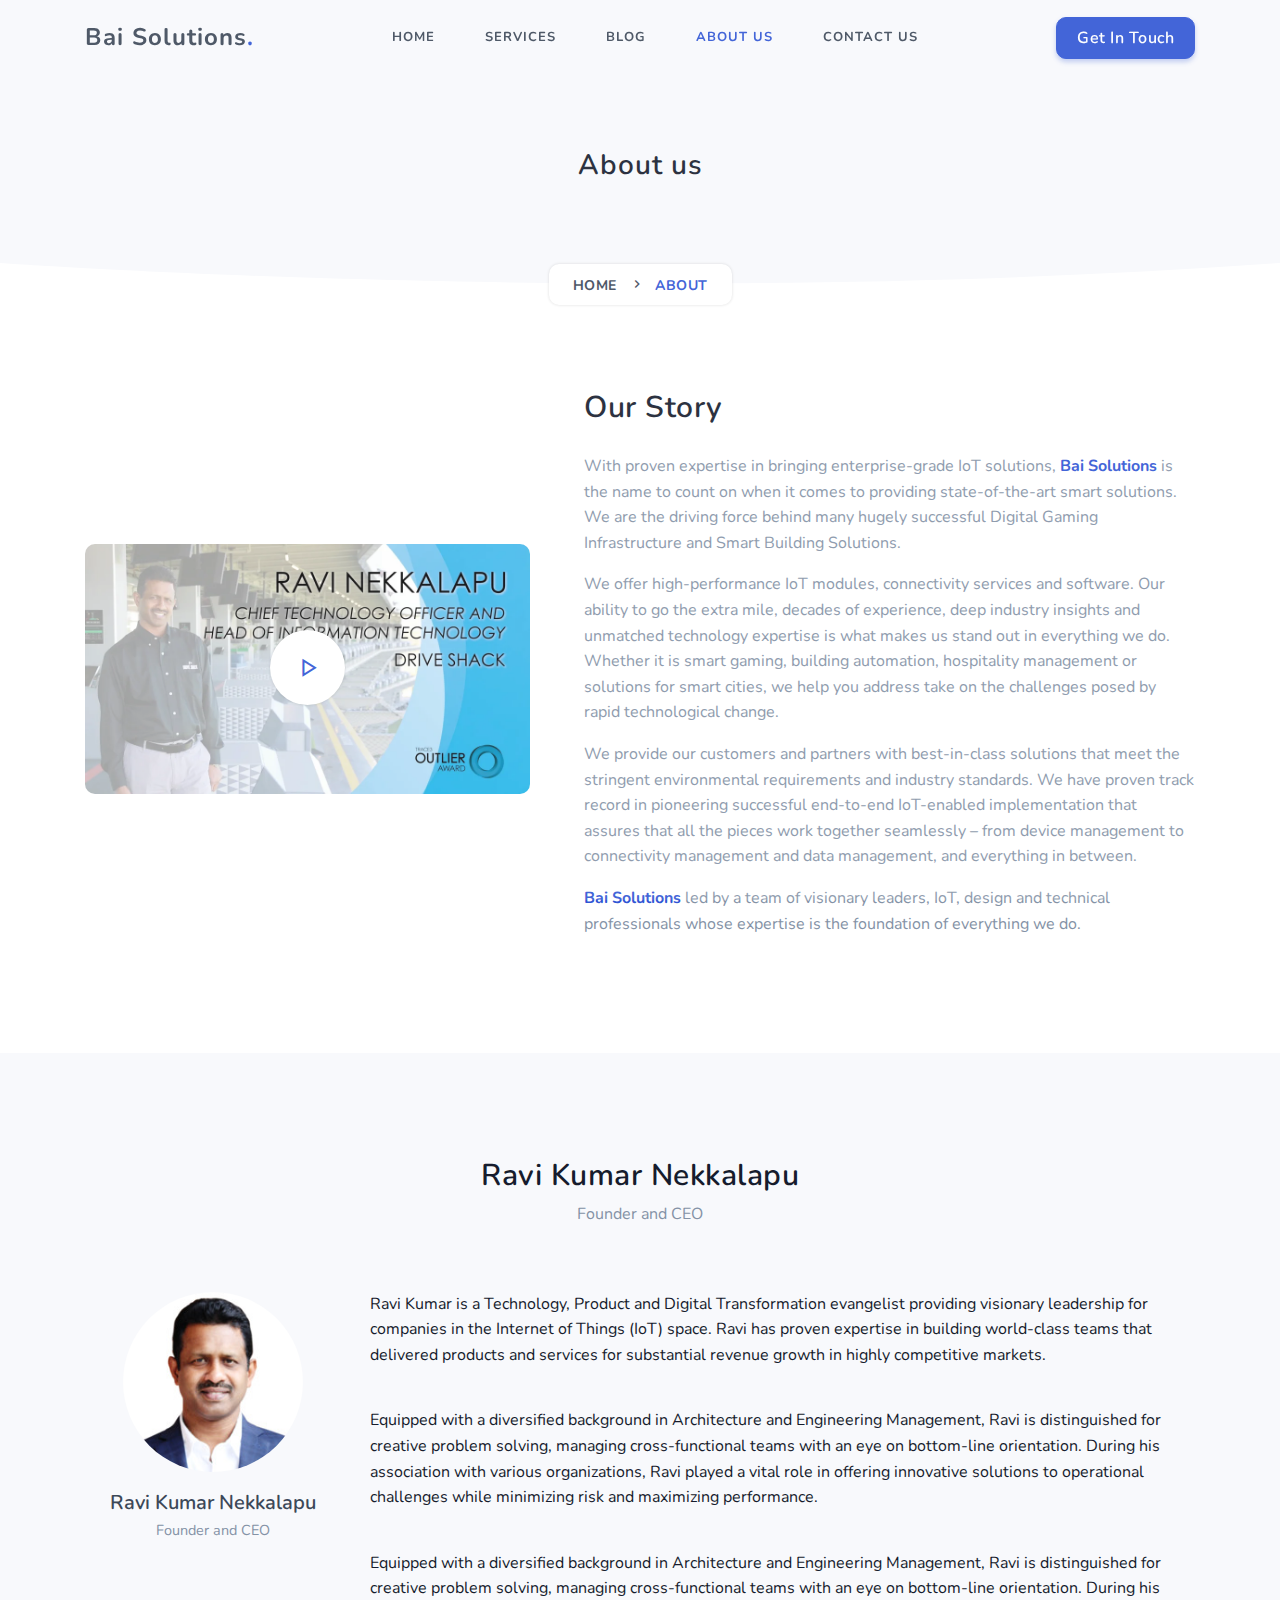
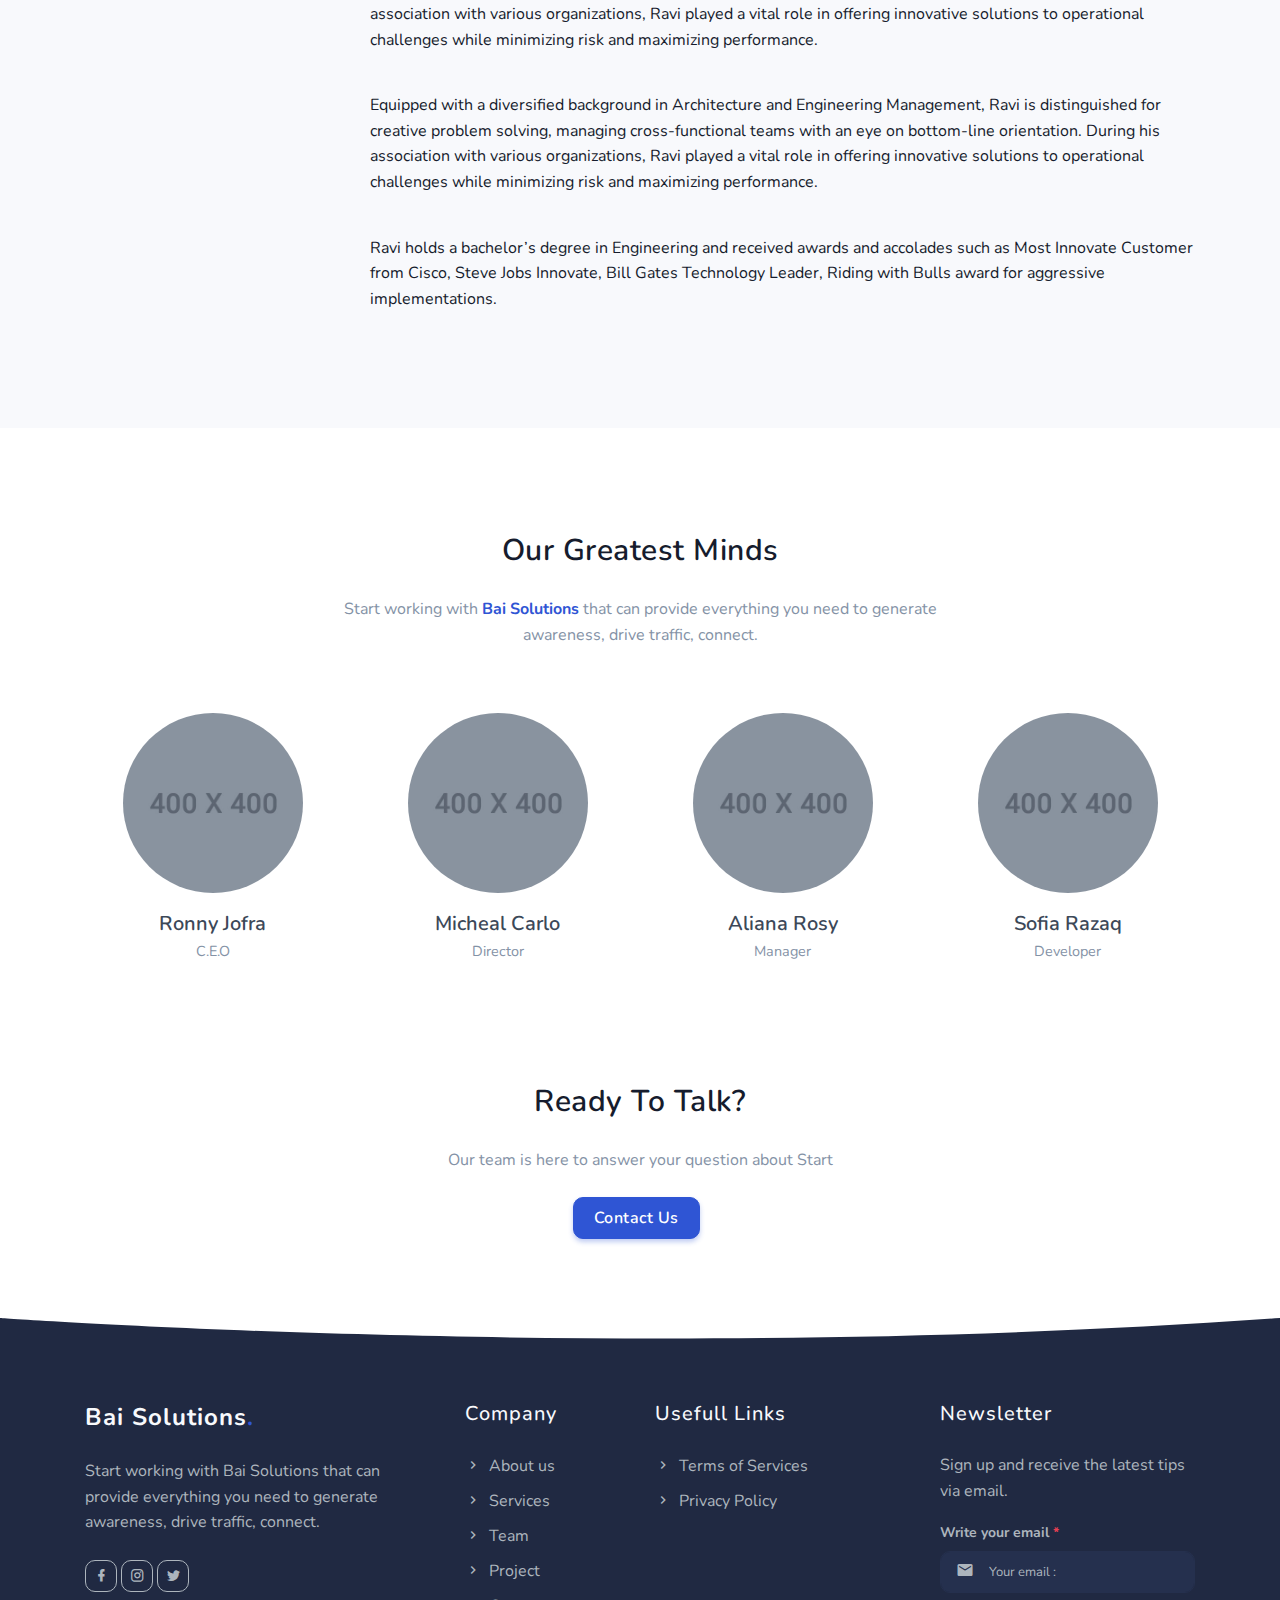
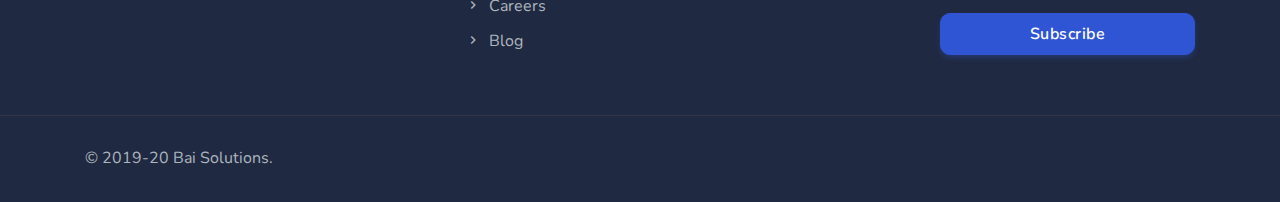
==== commit d06db5ee: "update code" ====
--- a/about-us.html
+++ b/about-us.html
@@ -133,9 +133,9 @@
             <div class="row align-items-center">
                 <div class="col-lg-5 col-md-5 mt-4 pt-2 mt-sm-0 pt-sm-0">
                     <div class="position-relative">
-                        <img src="images/about.jpg" class="rounded img-fluid mx-auto d-block" alt="">
+                        <img src="images/personal/705128607.webp" class="rounded img-fluid mx-auto d-block" alt="">
                         <div class="play-icon">
-                            <a href="http://vimeo.com/287684225" class="play-btn video-play-icon">
+                            <a href="https://vimeo.com/273349478#t=0s" class="play-btn video-play-icon">
                                 <i class="mdi mdi-play text-primary rounded-pill bg-white shadow"></i>
                             </a>
                         </div>
@@ -146,12 +146,10 @@
                 <div class="col-lg-7 col-md-7 mt-4 pt-2 mt-sm-0 pt-sm-0">
                     <div class="section-title ml-lg-4">
                         <h4 class="title mb-4">Our Story</h4>
-                        <p class="text-muted">Start working with <span class="text-primary font-weight-bold">Bai
-                                Solutions</span> that can provide everything you need to generate awareness, drive
-                            traffic, connect. Dummy text is text that is used in the publishing industry or by web
-                            designers to occupy the space which will later be filled with 'real' content. This is
-                            required when, for example, the final text is not yet available. Dummy texts have been in
-                            use by typesetters since the 16th century.</p>
+                        <p class="text-muted">With proven expertise in bringing enterprise-grade IoT solutions, <span class="text-primary font-weight-bold">Bai Solutions</span> is the name to count on when it comes to providing state-of-the-art smart solutions. We are the driving force behind many hugely successful Digital Gaming Infrastructure and Smart Building Solutions.</p>
+                        <p class="text-muted">We offer high-performance IoT modules, connectivity services and software.  Our ability to go the extra mile, decades of experience, deep industry insights and unmatched technology expertise is what makes us stand out in everything we do. Whether it is smart gaming, building automation, hospitality management or solutions for smart cities, we help you address take on the challenges posed by rapid technological change. </p>
+                        <p class="text-muted">We provide our customers and partners with best-in-class solutions that meet the stringent environmental requirements and industry standards. We have proven track record in pioneering successful end-to-end IoT-enabled implementation that assures that all the pieces work together seamlessly – from device management to connectivity management and data management, and everything in between.</p>
+                        <p class="text-muted"><span class="text-primary font-weight-bold">Bai Solutions</span> led by a team of visionary leaders, IoT, design and technical professionals whose expertise is the foundation of everything we do.</p>
                     </div>
                 </div>
                 <!--end col-->
@@ -161,38 +159,72 @@
         <!--end container-->
     </section>
 
-    <section class="section pt-0">
-        <div class="container">
-            <div class="row">
-                <div class="col-lg-4 col-md-6">
-                    <div class="about-text">
-                        <h3>Our History</h3>
-                        <p>Lorem ipsum dolor sit amet, con se ctetur adipiscing elit. In sagittis eg esta ante, sed
-                            viverra nunc tinci dunt nec elei fend et tiram.</p>
-                    </div>
-                </div>
-                <div class="col-lg-4 col-md-6">
-                    <div class="about-text">
-                        <h3>Our Mission</h3>
-                        <p>Lorem ipsum dolor sit amet, con se ctetur adipiscing elit. In sagittis eg esta ante, sed
-                            viverra nunc tinci dunt nec elei fend et tiram.</p>
-                    </div>
-                </div>
-                <div class="col-lg-4 col-md-6 offset-lg-0 offset-md-3">
-                    <div class="about-text">
-                        <h3>Who we are</h3>
-                        <p>Lorem ipsum dolor sit amet, con se ctetur adipiscing elit. In sagittis eg esta ante, sed
-                            viverra nunc tinci dunt nec elei fend et tiram.</p>
-                    </div>
-                </div>
-            </div>
-        </div>
-    </section>
+    <!-- <section class="section pt-0">
+        <div class="container">
+                <div class="row">
+                    <div class="col-lg-6 col-md-6 col-xs-12">
+                        <div class="about-text">
+                            <h3>Our Mission</h3>
+                            <p>To provide a package of attractive IT services for business purposes through a competent and motivated team of employees using the state of the art technology to maintain stability and growth of the organization whilst contributing to the IT Sector by providing most advantageous IT solution to all.</p>
+                        </div>
+                    </div>
+                    <div class="col-lg-6 col-md-6 col-xs-12">
+                        <div class="about-text">
+                            <h3>Our Vision</h3>
+                            <p>Our Vision is to be the industry's premier service provider company focused to deliver the maximum to our clients. We believe in the simple not the complex. We are also giving equal important of innovations. We believe in saying no to thousands of projects, so that we can really focus on the few that are truly important and meaningful to us. We believe in deep collaboration and cross-pollination of our groups, which allow us to innovate in a way that others cannot. And frankly, we don't settle for anything less than excellence in every group in the company, and we have the self-honesty to admit when we're wrong and the courage to change.</p>
+                        </div>
+                    </div>
+                </div>
+            </div>
+        </div>
+    </section> -->
     <!--end section-->
     <!-- About End -->
 
+    <section class="section bg-light">
+        <div class="container">
+            <div class="row">
+                <div class="col-12 text-center">
+                    <div class="section-title mb-4 pb-2">
+                        <h4 class="title mb-1">Ravi Kumar Nekkalapu</h4>
+                        <p class="text-muted para-desc mx-auto mb-0">Founder and CEO</p>
+                    </div>
+                </div>
+            </div>
+            <div class="row">
+                <div class="col-lg-3 col-md-6 mt-4 pt-2">
+                    <div class="team text-center">
+                        <div class="position-relative">
+                            <img src="images/personal/profile.jfif" class="img-fluid avatar avatar-ex-large rounded-pill" alt="">
+                            <ul class="list-unstyled social-icon team-icon mb-0 mt-4">
+                                <li class="list-inline-item"><a href="https://www.linkedin.com/in/ravinekkalapu/" class="rounded"><i class="mdi mdi-linkedin" title="Facebook"></i></a></li>
+                                <li class="list-inline-item"><a href="https://twitter.com/nekkalapur?lang=en" class="rounded"><i class="mdi mdi-twitter" title="Twitter"></i></a></li>
+                            </ul>
+                        </div>
+                        <div class="content pt-3 pb-3">
+                            <h5 class="mb-0"><a href="javascript:void(0)" class="name text-dark">Ravi Kumar Nekkalapu</a></h5>
+                            <small class="designation text-muted">Founder and CEO</small>
+                        </div>
+                    </div>
+                </div>
+                <div class="col-lg-9 col-md-9 col-xs-12 mt-4 pt-2">
+                    <p>Ravi Kumar is a Technology, Product and Digital Transformation evangelist providing visionary leadership for companies in the Internet of Things (IoT) space. Ravi has proven expertise in building world-class teams that delivered products and services for substantial revenue growth in highly competitive markets. </p>
+                    <br>
+                    <p>Equipped with a diversified background in Architecture and Engineering Management, Ravi is distinguished for creative problem solving, managing cross-functional teams with an eye on bottom-line orientation. During his association with various organizations, Ravi played a vital role in offering innovative solutions to operational challenges while minimizing risk and maximizing performance.  </p>
+                    <br>
+                    <p>Equipped with a diversified background in Architecture and Engineering Management, Ravi is distinguished for creative problem solving, managing cross-functional teams with an eye on bottom-line orientation. During his association with various organizations, Ravi played a vital role in offering innovative solutions to operational challenges while minimizing risk and maximizing performance.  </p>
+                    <br>
+                    <p>Equipped with a diversified background in Architecture and Engineering Management, Ravi is distinguished for creative problem solving, managing cross-functional teams with an eye on bottom-line orientation. During his association with various organizations, Ravi played a vital role in offering innovative solutions to operational challenges while minimizing risk and maximizing performance.  </p>
+                    <br>
+                    <p>Ravi holds a bachelor’s degree in Engineering and received awards and accolades such as Most Innovate Customer from Cisco, Steve Jobs Innovate, Bill Gates Technology Leader, Riding with Bulls award for aggressive implementations. </p>
+                </div>
+            </div>
+        </div>
+    </section>
+        
+
     <!-- Team Start -->
-    <section class="section bg-light">
+    <section class="section ">
         <div class="container">
             <div class="row">
                 <div class="col-12 text-center">
--- a/css/style.css
+++ b/css/style.css
@@ -1598,6 +1598,16 @@
   .shape {
     bottom: -4px;
   }
+  #topnav .logo img{
+    width: 21% !important;
+    position: absolute;
+    }
+}
+@media (min-width: 320px) and (max-width: 500px){
+  #topnav .logo img{
+    width: 34% !important;
+    position: absolute;
+    }
 }
 
 #topnav {
@@ -1616,7 +1626,9 @@
   float: left;
   color: #3c4858 !important;
 }
-
+#topnav .logo img{
+width: 40%;
+}
 #topnav .has-submenu.active a {
   color: #ffffff;
 }
